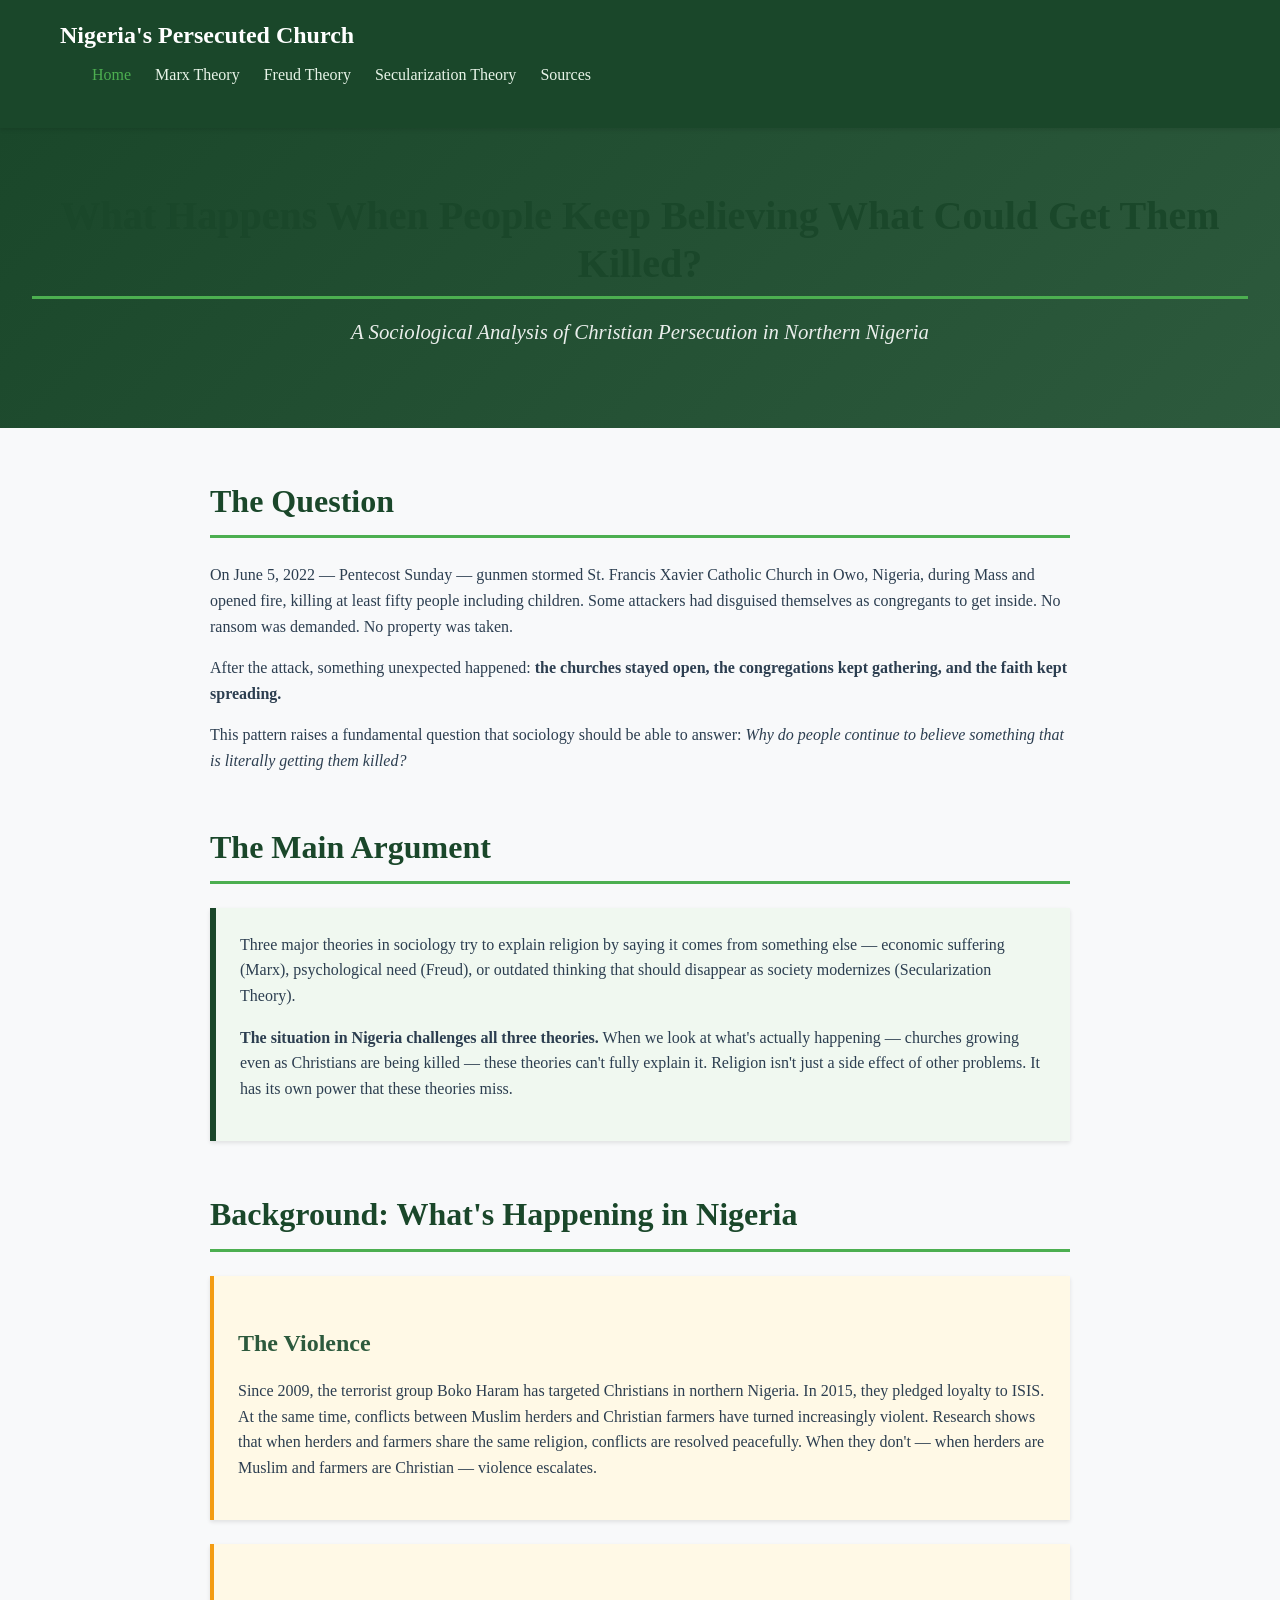
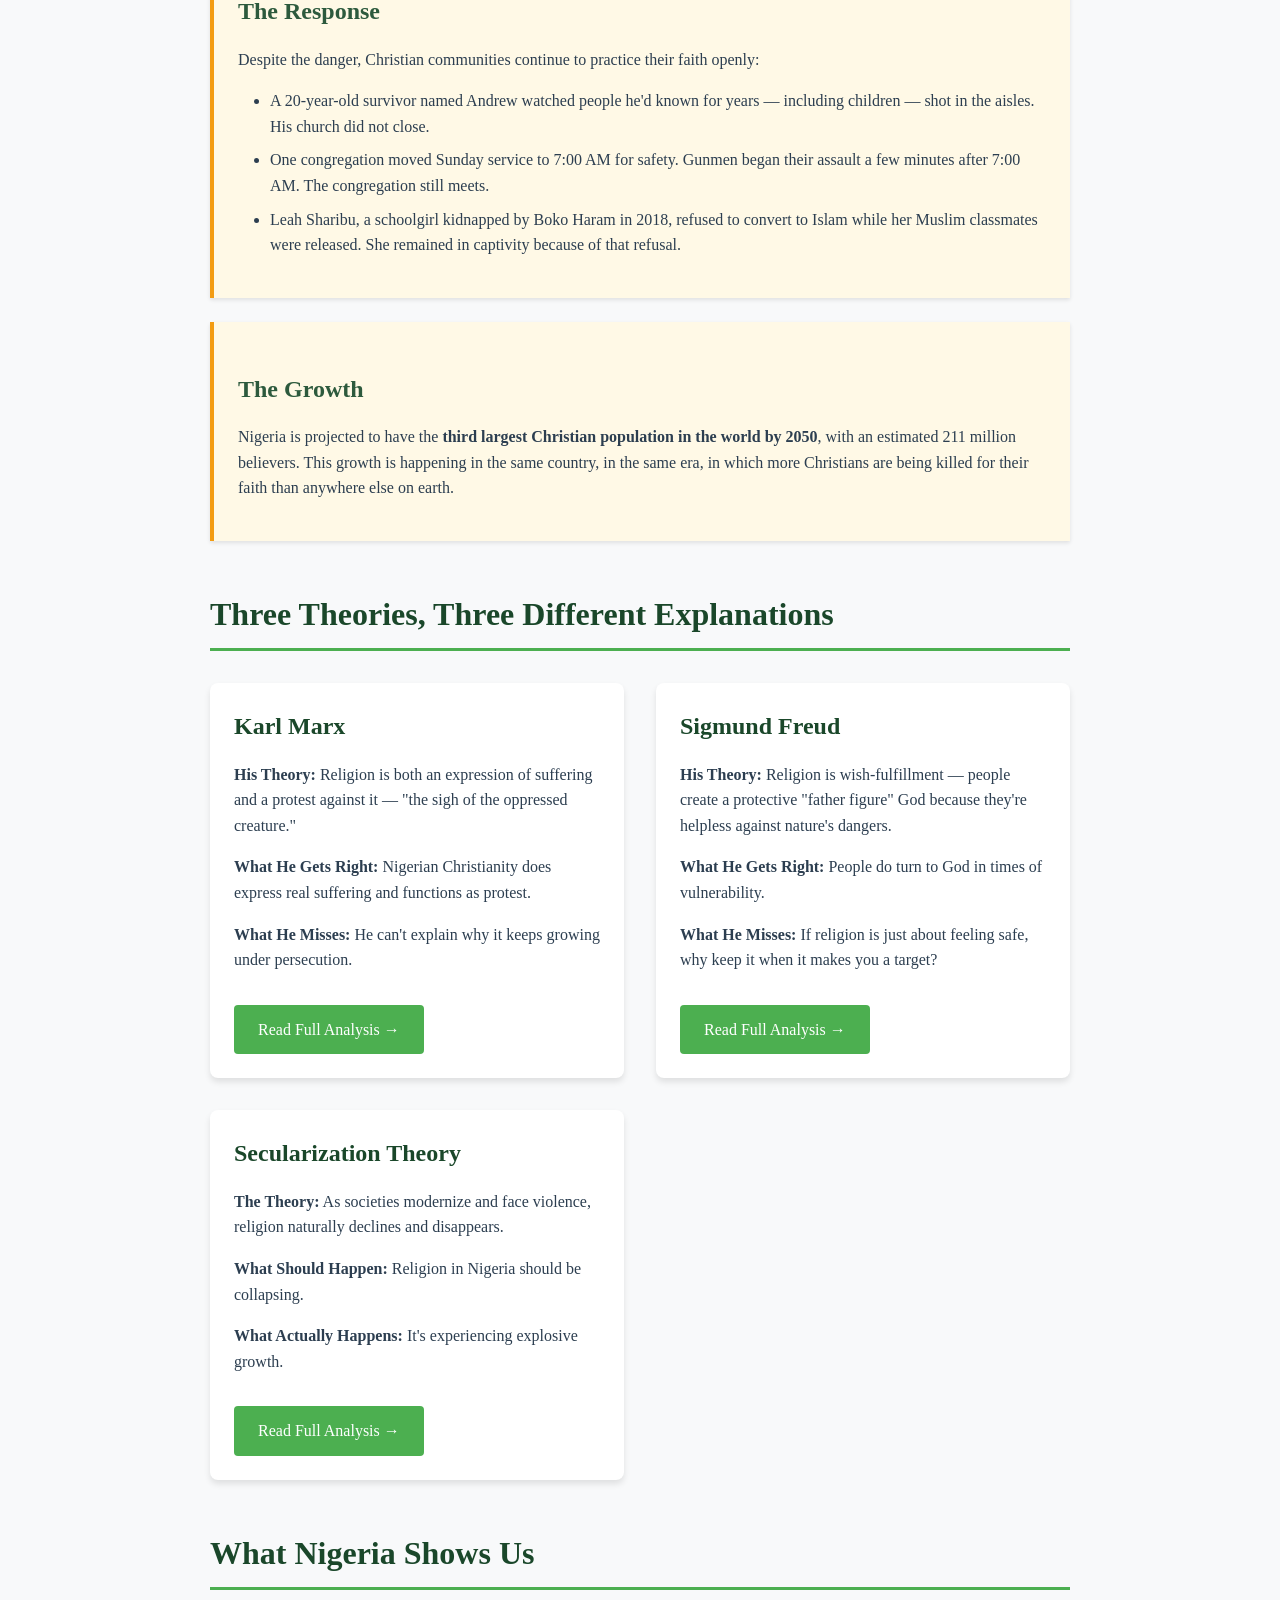
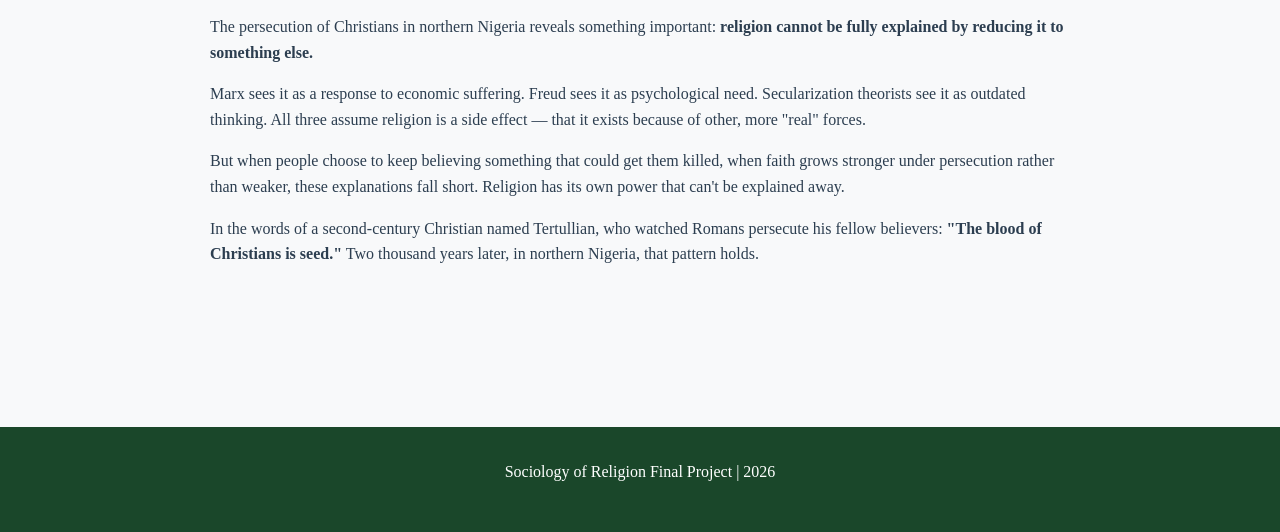
==== index.html @ 8eb93bb8 "Add files via upload" ====
<!DOCTYPE html>
<html lang="en">
<head>
    <meta charset="UTF-8">
    <meta name="viewport" content="width=device-width, initial-scale=1.0">
    <title>Nigeria's Persecuted Church</title>
    <link rel="stylesheet" href="style.css">
</head>
<body>
    <nav>
        <div class="nav-container">
            <h1>Nigeria's Persecuted Church</h1>
            <ul>
                <li><a href="index.html" class="active">Home</a></li>
                <li><a href="marx.html">Marx Theory</a></li>
                <li><a href="freud.html">Freud Theory</a></li>
                <li><a href="secularization.html">Secularization Theory</a></li>
                <li><a href="sources.html">Sources</a></li>
            </ul>
        </div>
    </nav>

    <div class="hero">
        <div class="hero-content">
            <h2>What Happens When People Keep Believing What Could Get Them Killed?</h2>
            <p class="subtitle">A Sociological Analysis of Christian Persecution in Northern Nigeria</p>
        </div>
    </div>

    <main class="container">
        <section class="intro-section">
            <h2>The Question</h2>
            <p>On June 5, 2022 — Pentecost Sunday — gunmen stormed St. Francis Xavier Catholic Church in Owo, Nigeria, during Mass and opened fire, killing at least fifty people including children. Some attackers had disguised themselves as congregants to get inside. No ransom was demanded. No property was taken.</p>
            
            <p>After the attack, something unexpected happened: <strong>the churches stayed open, the congregations kept gathering, and the faith kept spreading.</strong></p>

            <p>This pattern raises a fundamental question that sociology should be able to answer: <em>Why do people continue to believe something that is literally getting them killed?</em></p>
        </section>

        <section class="thesis-section">
            <h2>The Main Argument</h2>
            <div class="thesis-box">
                <p>Three major theories in sociology try to explain religion by saying it comes from something else — economic suffering (Marx), psychological need (Freud), or outdated thinking that should disappear as society modernizes (Secularization Theory).</p>
                
                <p><strong>The situation in Nigeria challenges all three theories.</strong> When we look at what's actually happening — churches growing even as Christians are being killed — these theories can't fully explain it. Religion isn't just a side effect of other problems. It has its own power that these theories miss.</p>
            </div>
        </section>

        <section class="context-section">
            <h2>Background: What's Happening in Nigeria</h2>
            
            <div class="info-box">
                <h3>The Violence</h3>
                <p>Since 2009, the terrorist group Boko Haram has targeted Christians in northern Nigeria. In 2015, they pledged loyalty to ISIS. At the same time, conflicts between Muslim herders and Christian farmers have turned increasingly violent. Research shows that when herders and farmers share the same religion, conflicts are resolved peacefully. When they don't — when herders are Muslim and farmers are Christian — violence escalates.</p>
            </div>

            <div class="info-box">
                <h3>The Response</h3>
                <p>Despite the danger, Christian communities continue to practice their faith openly:</p>
                <ul>
                    <li>A 20-year-old survivor named Andrew watched people he'd known for years — including children — shot in the aisles. His church did not close.</li>
                    <li>One congregation moved Sunday service to 7:00 AM for safety. Gunmen began their assault a few minutes after 7:00 AM. The congregation still meets.</li>
                    <li>Leah Sharibu, a schoolgirl kidnapped by Boko Haram in 2018, refused to convert to Islam while her Muslim classmates were released. She remained in captivity because of that refusal.</li>
                </ul>
            </div>

            <div class="info-box">
                <h3>The Growth</h3>
                <p>Nigeria is projected to have the <strong>third largest Christian population in the world by 2050</strong>, with an estimated 211 million believers. This growth is happening in the same country, in the same era, in which more Christians are being killed for their faith than anywhere else on earth.</p>
            </div>
        </section>

        <section class="theory-preview">
            <h2>Three Theories, Three Different Explanations</h2>
            
            <div class="theory-cards">
                <div class="card">
                    <h3>Karl Marx</h3>
                    <p><strong>His Theory:</strong> Religion is both an expression of suffering and a protest against it — "the sigh of the oppressed creature."</p>
                    <p><strong>What He Gets Right:</strong> Nigerian Christianity does express real suffering and functions as protest.</p>
                    <p><strong>What He Misses:</strong> He can't explain why it keeps growing under persecution.</p>
                    <a href="marx.html" class="btn">Read Full Analysis →</a>
                </div>

                <div class="card">
                    <h3>Sigmund Freud</h3>
                    <p><strong>His Theory:</strong> Religion is wish-fulfillment — people create a protective "father figure" God because they're helpless against nature's dangers.</p>
                    <p><strong>What He Gets Right:</strong> People do turn to God in times of vulnerability.</p>
                    <p><strong>What He Misses:</strong> If religion is just about feeling safe, why keep it when it makes you a target?</p>
                    <a href="freud.html" class="btn">Read Full Analysis →</a>
                </div>

                <div class="card">
                    <h3>Secularization Theory</h3>
                    <p><strong>The Theory:</strong> As societies modernize and face violence, religion naturally declines and disappears.</p>
                    <p><strong>What Should Happen:</strong> Religion in Nigeria should be collapsing.</p>
                    <p><strong>What Actually Happens:</strong> It's experiencing explosive growth.</p>
                    <a href="secularization.html" class="btn">Read Full Analysis →</a>
                </div>
            </div>
        </section>

        <section class="conclusion-section">
            <h2>What Nigeria Shows Us</h2>
            <p>The persecution of Christians in northern Nigeria reveals something important: <strong>religion cannot be fully explained by reducing it to something else.</strong></p>
            
            <p>Marx sees it as a response to economic suffering. Freud sees it as psychological need. Secularization theorists see it as outdated thinking. All three assume religion is a side effect — that it exists because of other, more "real" forces.</p>

            <p>But when people choose to keep believing something that could get them killed, when faith grows stronger under persecution rather than weaker, these explanations fall short. Religion has its own power that can't be explained away.</p>

            <p>In the words of a second-century Christian named Tertullian, who watched Romans persecute his fellow believers: <strong>"The blood of Christians is seed."</strong> Two thousand years later, in northern Nigeria, that pattern holds.</p>
        </section>
    </main>

    <footer>
        <p>Sociology of Religion Final Project | 2026</p>
    </footer>
</body>
</html>
---- style.css ----
/* Reset and Base Styles */
* {
    margin: 0;
    padding: 0;
    box-sizing: border-box;
}

body {
    font-family: 'Georgia', serif;
    line-height: 1.6;
    color: #2c3e50;
    background-color: #f8f9fa;
}

/* Navigation */
nav {
    background-color: #1a472a;
    color: white;
    padding: 1rem 0;
    box-shadow: 0 2px 4px rgba(0,0,0,0.1);
    position: sticky;
    top: 0;
    z-index: 1000;
}

.nav-container {
    max-width: 1200px;
    margin: 0 auto;
    padding: 0 20px;
}

nav h1 {
    font-size: 1.5rem;
    margin-bottom: 0.5rem;
    color: white;
}

nav ul {
    list-style: none;
    display: flex;
    flex-wrap: wrap;
    gap: 1.5rem;
}

nav a {
    color: #e8f4e8;
    text-decoration: none;
    font-weight: 500;
    transition: color 0.3s;
}

nav a:hover,
nav a.active {
    color: #4CAF50;
}

/* Hero Section */
.hero {
    background: linear-gradient(135deg, #1a472a 0%, #2d5a3d 100%);
    color: white;
    padding: 4rem 2rem;
    text-align: center;
}

.hero-content h2 {
    font-size: 2.5rem;
    margin-bottom: 1rem;
    line-height: 1.2;
}

.subtitle {
    font-size: 1.3rem;
    opacity: 0.9;
    font-style: italic;
}

/* Container */
.container {
    max-width: 900px;
    margin: 0 auto;
    padding: 3rem 20px;
}

/* Sections */
section {
    margin-bottom: 3rem;
}

h2 {
    color: #1a472a;
    font-size: 2rem;
    margin-bottom: 1.5rem;
    border-bottom: 3px solid #4CAF50;
    padding-bottom: 0.5rem;
}

h3 {
    color: #2d5a3d;
    font-size: 1.5rem;
    margin: 1.5rem 0 1rem 0;
}

h4 {
    color: #34623f;
    font-size: 1.2rem;
    margin: 1rem 0 0.5rem 0;
}

h5 {
    color: #3d6b47;
    font-size: 1.1rem;
    margin: 0.8rem 0 0.4rem 0;
}

p {
    margin-bottom: 1rem;
}

/* Boxes and Cards */
.thesis-box,
.info-box,
.evidence-box,
.prediction-box,
.problem-box,
.alternative-box,
.explanation-box,
.note-box {
    background: white;
    border-left: 4px solid #4CAF50;
    padding: 1.5rem;
    margin: 1.5rem 0;
    box-shadow: 0 2px 4px rgba(0,0,0,0.1);
}

.thesis-box {
    background: #f0f8f0;
    border-left-color: #1a472a;
    border-left-width: 6px;
}

.info-box {
    background: #fff9e6;
    border-left-color: #f39c12;
}

.evidence-box {
    background: #e8f4f8;
    border-left-color: #3498db;
}

.prediction-box {
    background: #fef0f0;
    border-left-color: #e74c3c;
}

.problem-box {
    background: #fff5f5;
    border-left-color: #c0392b;
}

.alternative-box {
    background: #f0f3ff;
    border-left-color: #5865f2;
}

/* Quote Boxes */
.quote-box,
.quote-box-small {
    background: #f8f9fa;
    border-left: 4px solid #95a5a6;
    padding: 1.5rem;
    margin: 1.5rem 0;
    font-style: italic;
}

.quote-box p {
    font-size: 1.1rem;
    line-height: 1.8;
    margin-bottom: 0.5rem;
}

.quote-box-small p {
    font-size: 1rem;
    margin-bottom: 0.5rem;
}

cite {
    display: block;
    text-align: right;
    font-size: 0.9rem;
    color: #7f8c8d;
    margin-top: 0.5rem;
}

/* Theory Cards */
.theory-cards {
    display: grid;
    grid-template-columns: repeat(auto-fit, minmax(280px, 1fr));
    gap: 2rem;
    margin: 2rem 0;
}

.card {
    background: white;
    padding: 1.5rem;
    border-radius: 8px;
    box-shadow: 0 4px 6px rgba(0,0,0,0.1);
    transition: transform 0.3s, box-shadow 0.3s;
}

.card:hover {
    transform: translateY(-5px);
    box-shadow: 0 6px 12px rgba(0,0,0,0.15);
}

.card h3 {
    color: #1a472a;
    margin-top: 0;
}

/* Lists */
ul, ol {
    margin-left: 2rem;
    margin-bottom: 1rem;
}

li {
    margin-bottom: 0.5rem;
}

/* Statistics */
.stat-box {
    background: white;
    padding: 1.5rem;
    margin: 1rem 0;
    text-align: center;
    border-radius: 8px;
    box-shadow: 0 2px 4px rgba(0,0,0,0.1);
}

.big-stat {
    font-size: 3rem;
    font-weight: bold;
    color: #1a472a;
    margin-bottom: 0.5rem;
}

.stat-detail {
    font-size: 0.9rem;
    color: #7f8c8d;
}

.irony-box {
    background: #fff3cd;
    border: 2px solid #f39c12;
    padding: 1.5rem;
    margin: 1.5rem 0;
    border-radius: 8px;
}

/* Columns */
.two-column {
    display: grid;
    grid-template-columns: repeat(auto-fit, minmax(300px, 1fr));
    gap: 2rem;
    margin: 2rem 0;
}

.column {
    background: white;
    padding: 1.5rem;
    border-radius: 8px;
    box-shadow: 0 2px 4px rgba(0,0,0,0.1);
}

/* Buttons */
.btn {
    display: inline-block;
    padding: 0.75rem 1.5rem;
    background-color: #4CAF50;
    color: white;
    text-decoration: none;
    border-radius: 4px;
    transition: background-color 0.3s;
    margin-top: 1rem;
}

.btn:hover {
    background-color: #45a049;
}

.btn-secondary {
    background-color: #7f8c8d;
}

.btn-secondary:hover {
    background-color: #6c7a7b;
}

.btn-primary {
    background-color: #1a472a;
}

.btn-primary:hover {
    background-color: #2d5a3d;
}

.navigation-buttons {
    display: flex;
    justify-content: space-between;
    margin-top: 3rem;
    padding-top: 2rem;
    border-top: 2px solid #ecf0f1;
}

/* Page Headers */
.page-header {
    margin-bottom: 3rem;
    padding-bottom: 1rem;
    border-bottom: 3px solid #4CAF50;
}

.page-header h1 {
    color: #1a472a;
    font-size: 2.5rem;
    margin-bottom: 0.5rem;
}

.page-subtitle {
    font-size: 1.2rem;
    color: #7f8c8d;
    font-style: italic;
}

/* Argument Points */
.argument-point {
    background: #f8f9fa;
    padding: 1rem;
    margin: 1rem 0;
    border-radius: 4px;
}

/* Citations */
.citation {
    background: white;
    padding: 1.5rem;
    margin: 1.5rem 0;
    border-left: 3px solid #3498db;
    box-shadow: 0 2px 4px rgba(0,0,0,0.05);
}

.citation p {
    margin-bottom: 0.5rem;
}

.annotation {
    font-size: 0.9rem;
    color: #7f8c8d;
    font-style: italic;
    margin-top: 0.5rem;
}

/* Final Thought / Conclusion */
.final-thought {
    background: #f0f8f0;
    border: 2px solid #1a472a;
    padding: 2rem;
    margin: 2rem 0;
    border-radius: 8px;
}

.conclusion-point {
    font-weight: 500;
    color: #1a472a;
}

/* Highlights */
.stat-highlight {
    background: #fff9e6;
    border: 2px solid #f39c12;
    padding: 1.5rem;
    margin: 1.5rem 0;
    border-radius: 8px;
    font-weight: 500;
}

.prediction-summary {
    font-weight: bold;
    color: #c0392b;
    font-size: 1.1rem;
    margin-top: 1rem;
}

/* Footer */
footer {
    background-color: #1a472a;
    color: white;
    text-align: center;
    padding: 2rem;
    margin-top: 4rem;
}

/* Responsive Design */
@media (max-width: 768px) {
    .hero-content h2 {
        font-size: 1.8rem;
    }
    
    .subtitle {
        font-size: 1.1rem;
    }
    
    nav ul {
        flex-direction: column;
        gap: 0.5rem;
    }
    
    .navigation-buttons {
        flex-direction: column;
        gap: 1rem;
    }
    
    .theory-cards {
        grid-template-columns: 1fr;
    }
    
    .two-column {
        grid-template-columns: 1fr;
    }
}

/* Print Styles */
@media print {
    nav, footer, .navigation-buttons {
        display: none;
    }
    
    body {
        background: white;
    }
    
    .container {
        max-width: 100%;
    }
}
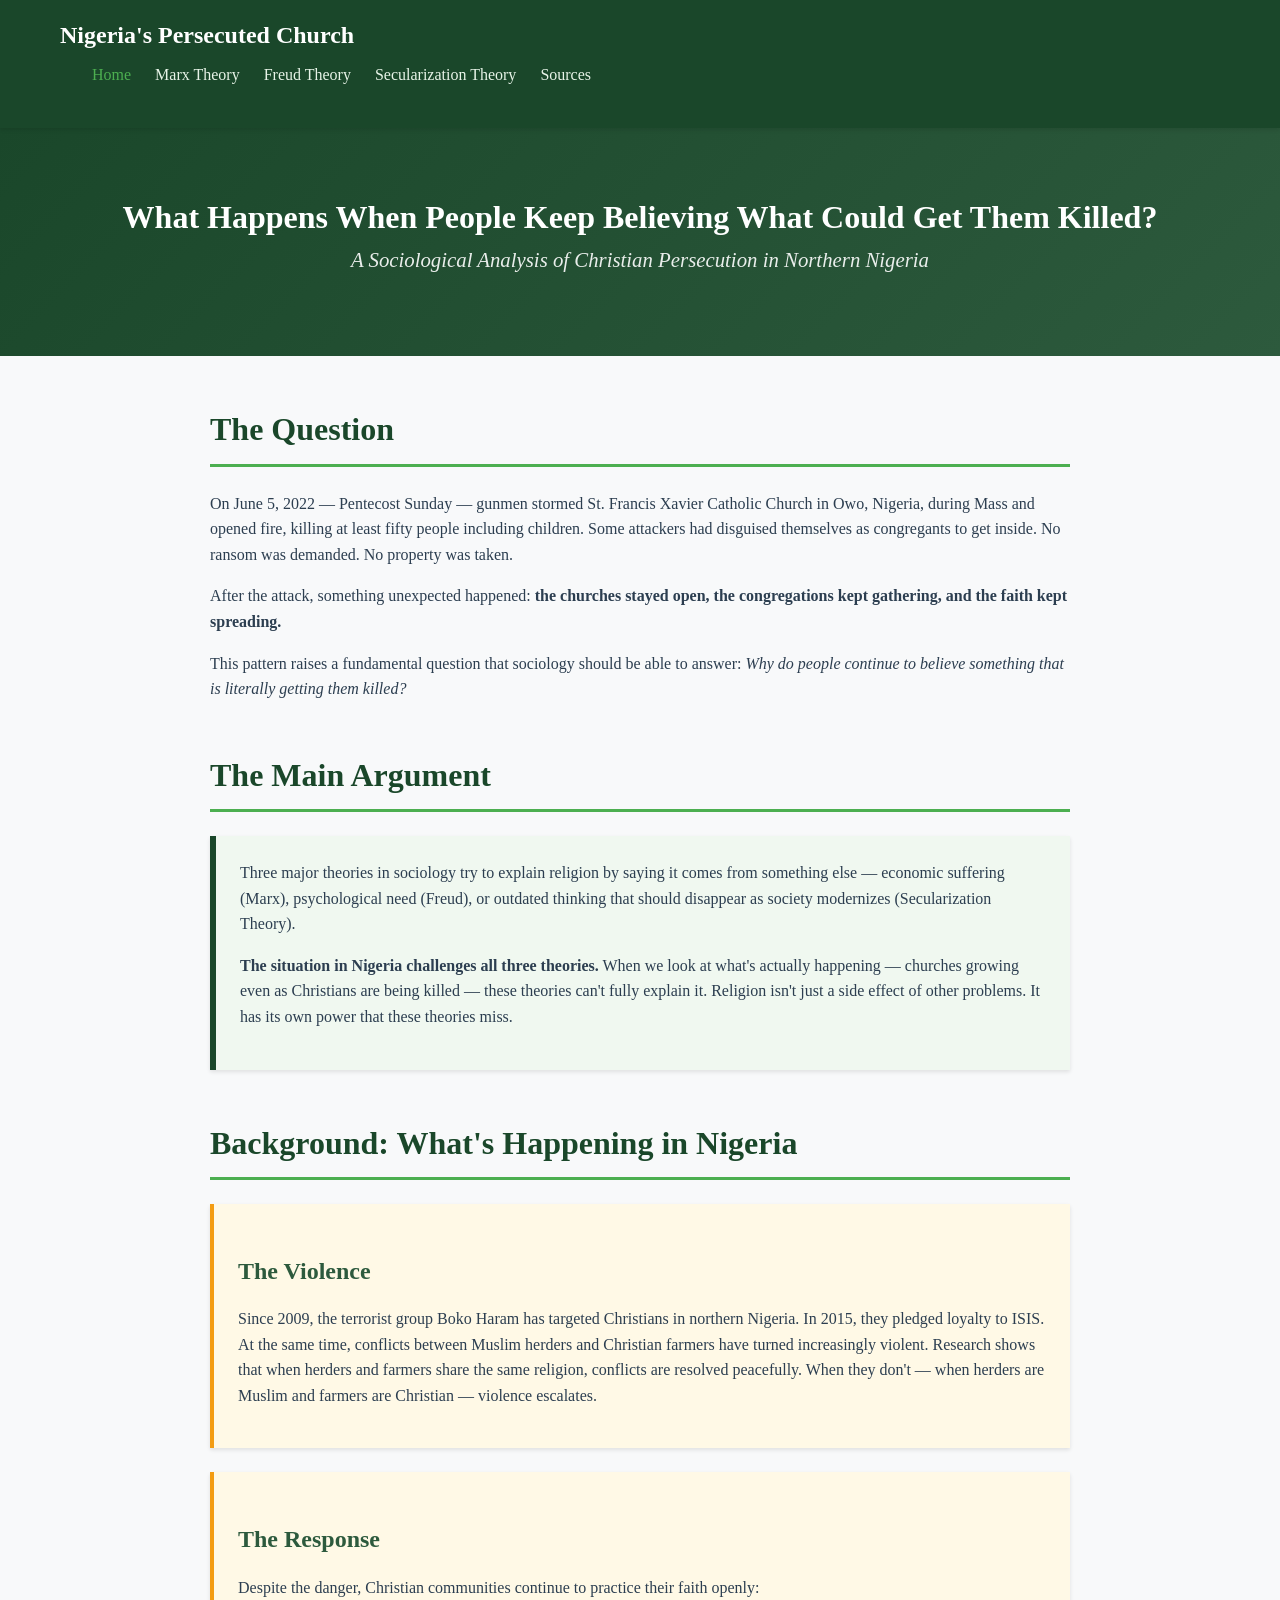
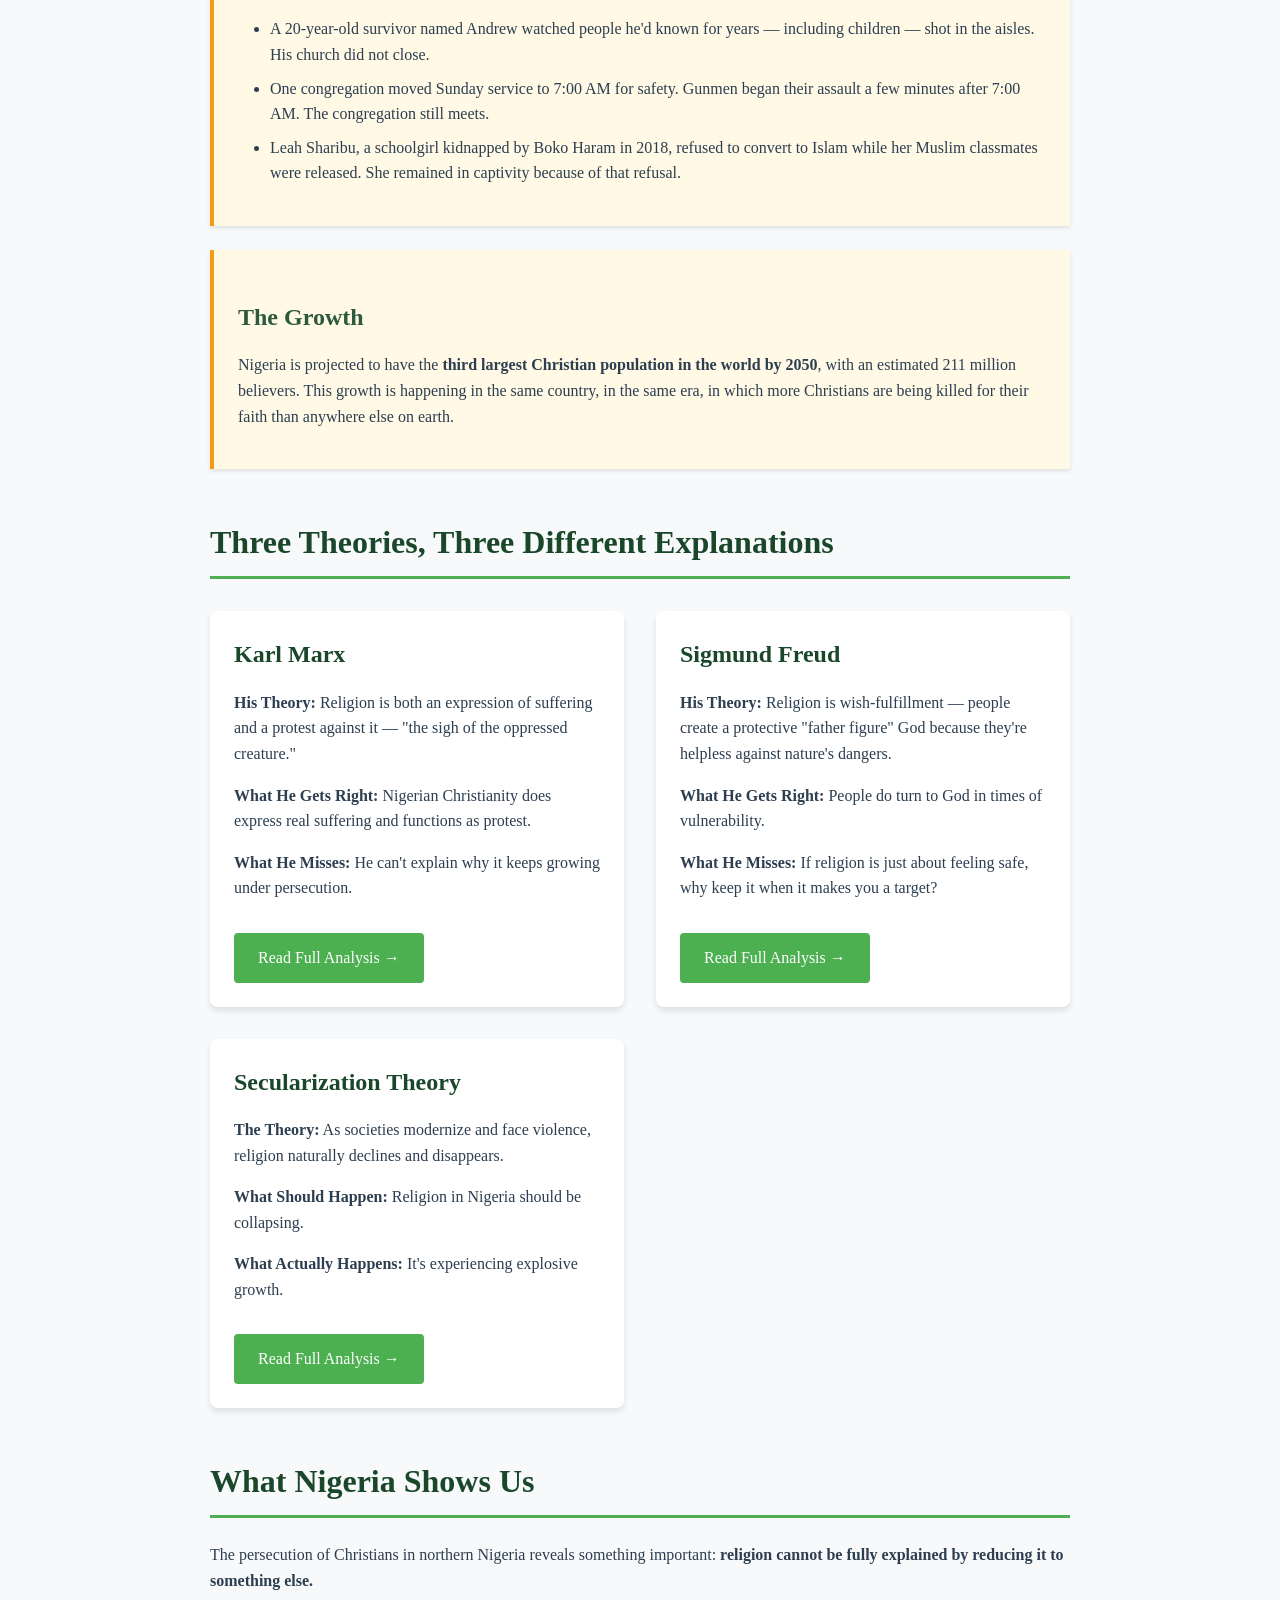
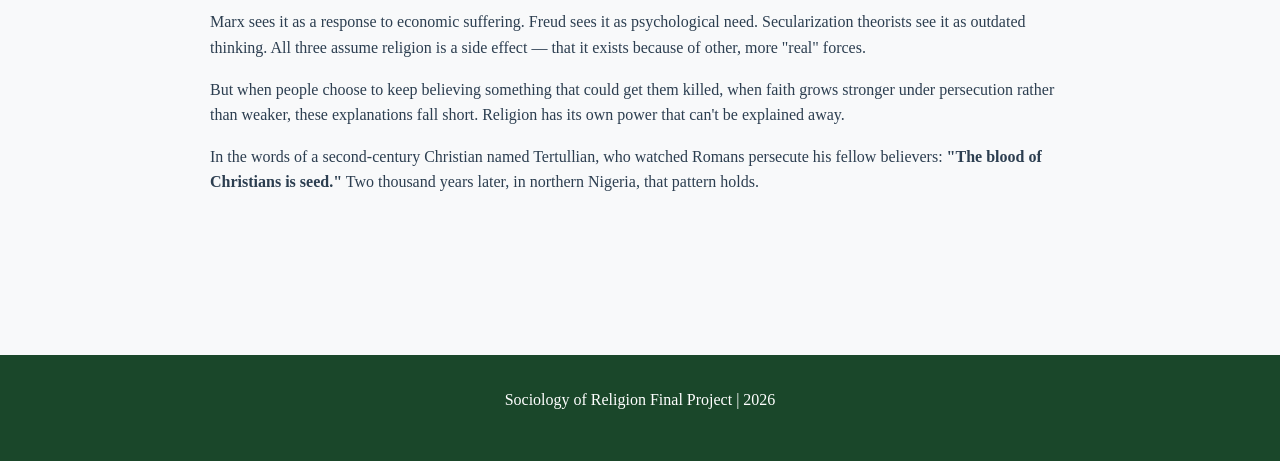
==== commit 49e60134: "Update index.html" ====
--- a/index.html
+++ b/index.html
@@ -22,7 +22,7 @@
 
     <div class="hero">
         <div class="hero-content">
-            <h2>What Happens When People Keep Believing What Could Get Them Killed?</h2>
+            <h1>What Happens When People Keep Believing What Could Get Them Killed?</h1>
             <p class="subtitle">A Sociological Analysis of Christian Persecution in Northern Nigeria</p>
         </div>
     </div>
@@ -116,4 +116,4 @@
         <p>Sociology of Religion Final Project | 2026</p>
     </footer>
 </body>
-</html>+</html>
